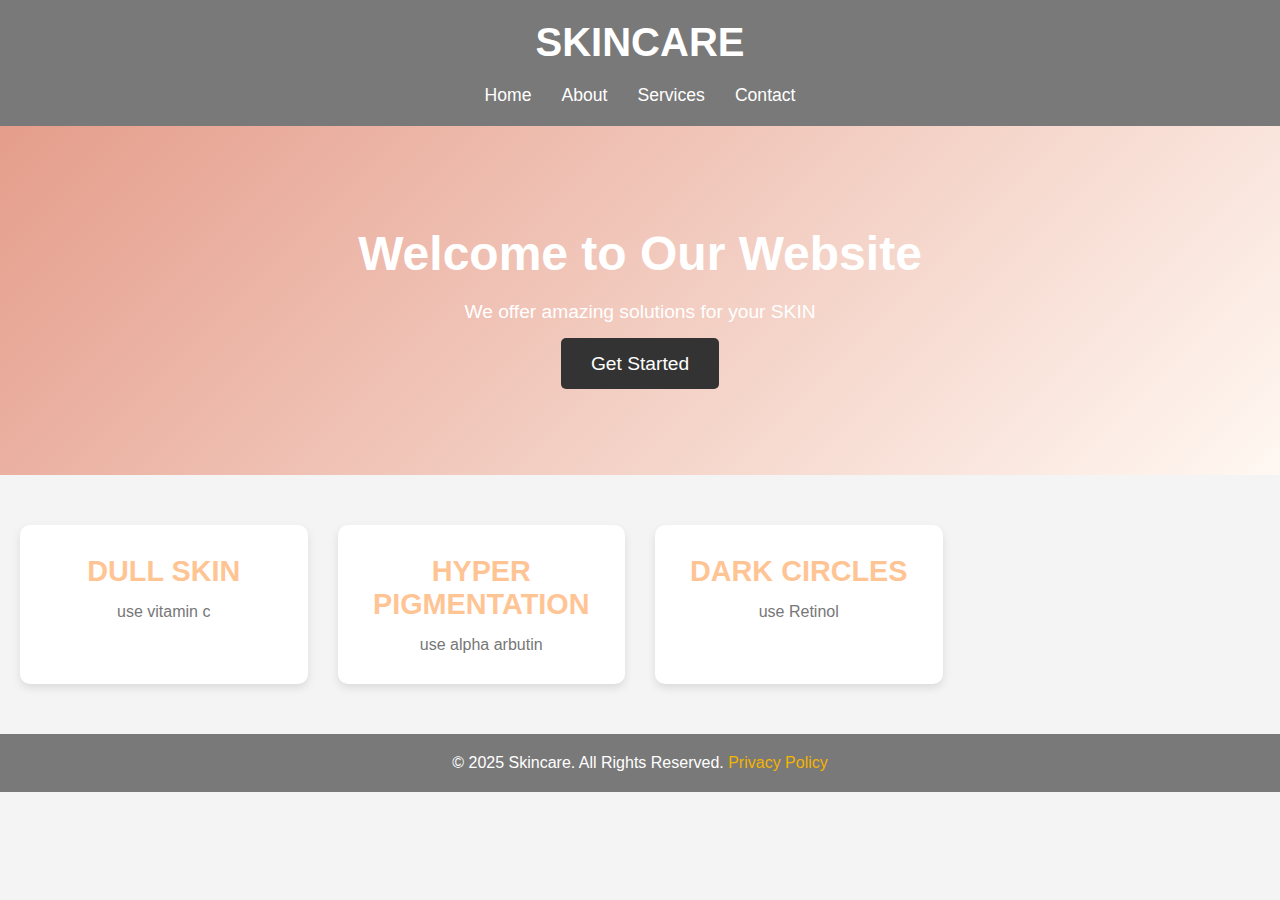
==== landing page/level1.2/index.html @ a44bea9e "Add files via upload" ====
<!DOCTYPE html>
<html lang="en">
<head>
    <meta charset="UTF-8">
    <meta name="viewport" content="width=device-width, initial-scale=1.0">
    <title>Landing Page</title>
    <style>
        /* Basic Reset */
        * {
            margin: 0;
            padding: 0;
            box-sizing: border-box;
        }

        body {
            font-family: Arial, sans-serif;
            background-color: #f4f4f4;
            color: #ffc494;
        }

        /* Header Styles */
        header {
            background-color: #797979;
            color: white;
            padding: 20px;
            text-align: center;
        }

        header h1 {
            font-size: 2.5rem;
        }

        /* Navigation Styles */
        nav {
            margin-top: 20px;
        }

        nav ul {
            list-style: none;
            display: flex;
            justify-content: center;
        }

        nav ul li {
            margin: 0 15px;
        }

        nav ul li a {
            color: white;
            text-decoration: none;
            font-size: 1.1rem;
            transition: color 0.3s;
        }

        nav ul li a:hover {
            color: #f4b400;
        }

        /* Hero Section Styles */
        .hero {
            background: linear-gradient(135deg, #e59d8b, #fff8f2);
            padding: 100px 0;
            text-align: center;
            color: white;
        }

        .hero h2 {
            font-size: 3rem;
            margin-bottom: 20px;
        }

        .hero p {
            font-size: 1.2rem;
            margin-bottom: 30px;
        }

        .cta-button {
            padding: 15px 30px;
            background-color: #333;
            color: white;
            text-decoration: none;
            font-size: 1.2rem;
            border-radius: 5px;
            transition: background-color 0.3s;
        }

        .cta-button:hover {
            background-color: #f4b400;
        }

        /* Features Section Styles */
        .features {
            display: grid;
            grid-template-columns: repeat(auto-fill, minmax(250px, 1fr));
            gap: 30px;
            padding: 50px 20px;
            text-align: center;
        }

        .feature-box {
            background-color: white;
            padding: 30px;
            border-radius: 10px;
            box-shadow: 0 4px 8px rgba(0, 0, 0, 0.1);
            transition: transform 0.3s ease, box-shadow 0.3s ease;
        }

        .feature-box:hover {
            transform: translateY(-10px);
            box-shadow: 0 10px 20px rgba(0, 0, 0, 0.2);
        }

        .feature-box h3 {
            font-size: 1.8rem;
            margin-bottom: 15px;
        }

        .feature-box p {
            font-size: 1rem;
            color: #777;
        }

        /* Footer Styles */
        footer {
            background-color: #797979;
            color: white;
            padding: 20px 0;
            text-align: center;
        }

        footer p {
            font-size: 1rem;
        }

        footer a {
            color: #f4b400;
            text-decoration: none;
        }

        footer a:hover {
            text-decoration: underline;
        }

        /* Responsive Styles */
        @media (max-width: 768px) {
            .hero h2 {
                font-size: 2.5rem;
            }

            .hero p {
                font-size: 1rem;
            }
        }

        @media (max-width: 480px) {
            header h1 {
                font-size: 2rem;
            }

            .features {
                grid-template-columns: 1fr;
            }

            .cta-button {
                font-size: 1rem;
            }
        }
    </style>
</head>
<body>

    <!-- Header Section -->
    <header>
        <h1>SKINCARE</h1>
        <nav>
            <ul>
                <li><a href="#">Home</a></li>
                <li><a href="#">About</a></li>
                <li><a href="#">Services</a></li>
                <li><a href="#">Contact</a></li>
            </ul>
        </nav>
    </header>

    <!-- Hero Section -->
    <section class="hero">
        <h2>Welcome to Our Website</h2>
        <p>We offer amazing solutions for your SKIN</p>
        <a href="#" class="cta-button">Get Started</a>
    </section>

    <!-- Features Section -->
    <section class="features">
        <div class="feature-box">
            <h3>DULL SKIN</h3>
            <p>use vitamin c</p>
        </div>
        <div class="feature-box">
            <h3>HYPER
                PIGMENTATION</h3>
            <p>use alpha arbutin</p>
        </div>
        <div class="feature-box">
            <h3>DARK CIRCLES</h3>
            <p>use Retinol</p>
        </div>
    </section>

    <!-- Footer Section -->
    <footer>
        <p>&copy; 2025 Skincare. All Rights Reserved. <a href="#">Privacy Policy</a></p>
    </footer>

</body>
</html>
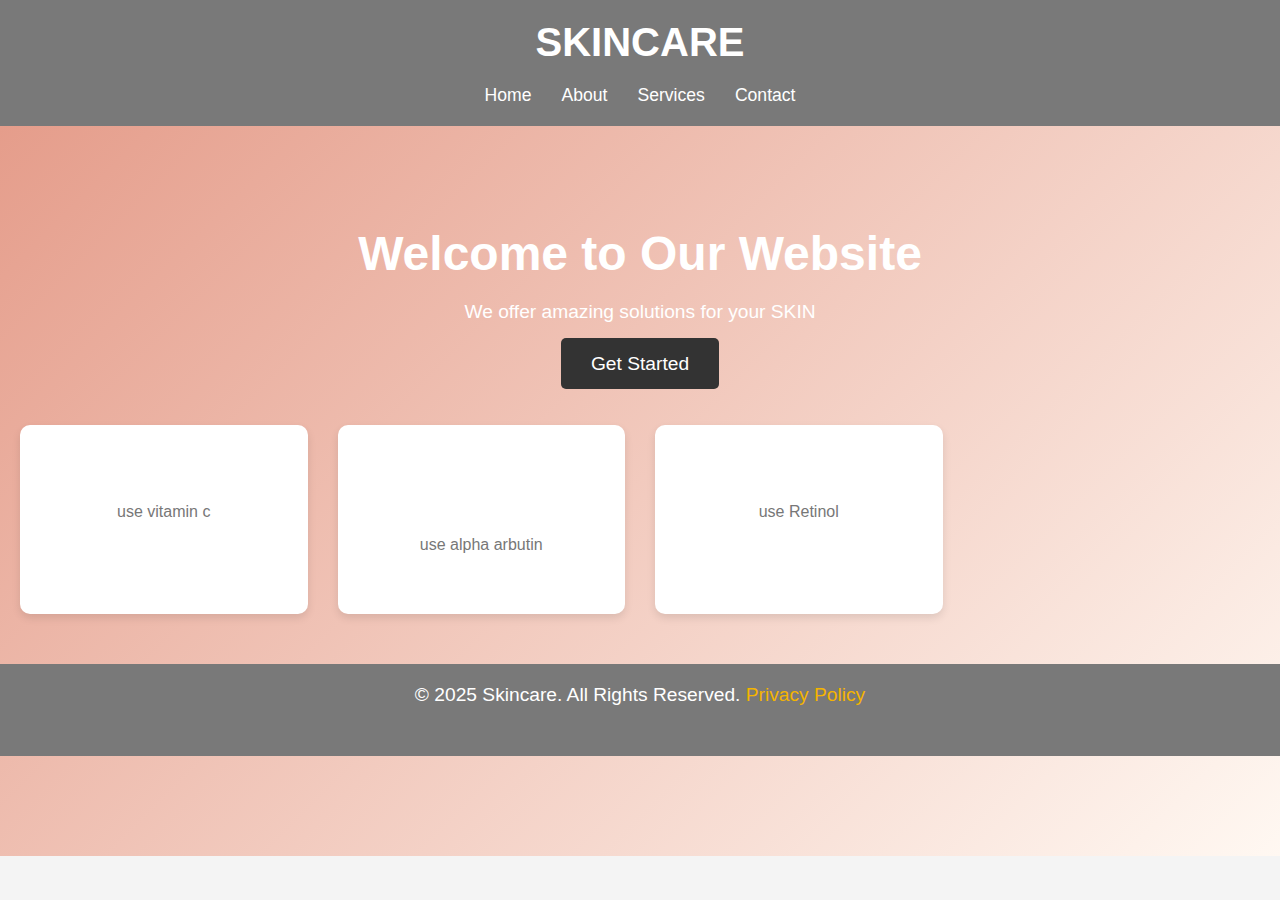
==== commit c12e66b3: "Add files via upload" ====
--- a/landing page/level1.2/index.html
+++ b/landing page/level1.2/index.html
@@ -5,7 +5,7 @@
     <meta name="viewport" content="width=device-width, initial-scale=1.0">
     <title>Landing Page</title>
     <style>
-        /* Basic Reset */
+
         * {
             margin: 0;
             padding: 0;
@@ -18,7 +18,7 @@
             color: #ffc494;
         }
 
-        /* Header Styles */
+    
         header {
             background-color: #797979;
             color: white;
@@ -30,7 +30,6 @@
             font-size: 2.5rem;
         }
 
-        /* Navigation Styles */
         nav {
             margin-top: 20px;
         }
@@ -56,7 +55,7 @@
             color: #f4b400;
         }
 
-        /* Hero Section Styles */
+  
         .hero {
             background: linear-gradient(135deg, #e59d8b, #fff8f2);
             padding: 100px 0;
@@ -88,7 +87,7 @@
             background-color: #f4b400;
         }
 
-        /* Features Section Styles */
+ 
         .features {
             display: grid;
             grid-template-columns: repeat(auto-fill, minmax(250px, 1fr));
@@ -120,7 +119,7 @@
             color: #777;
         }
 
-        /* Footer Styles */
+  
         footer {
             background-color: #797979;
             color: white;
@@ -141,7 +140,7 @@
             text-decoration: underline;
         }
 
-        /* Responsive Styles */
+  
         @media (max-width: 768px) {
             .hero h2 {
                 font-size: 2.5rem;
@@ -169,7 +168,6 @@
 </head>
 <body>
 
-    <!-- Header Section -->
     <header>
         <h1>SKINCARE</h1>
         <nav>
@@ -182,14 +180,11 @@
         </nav>
     </header>
 
-    <!-- Hero Section -->
     <section class="hero">
         <h2>Welcome to Our Website</h2>
         <p>We offer amazing solutions for your SKIN</p>
         <a href="#" class="cta-button">Get Started</a>
-    </section>
-
-    <!-- Features Section -->
+
     <section class="features">
         <div class="feature-box">
             <h3>DULL SKIN</h3>
@@ -206,7 +201,6 @@
         </div>
     </section>
 
-    <!-- Footer Section -->
     <footer>
         <p>&copy; 2025 Skincare. All Rights Reserved. <a href="#">Privacy Policy</a></p>
     </footer>
